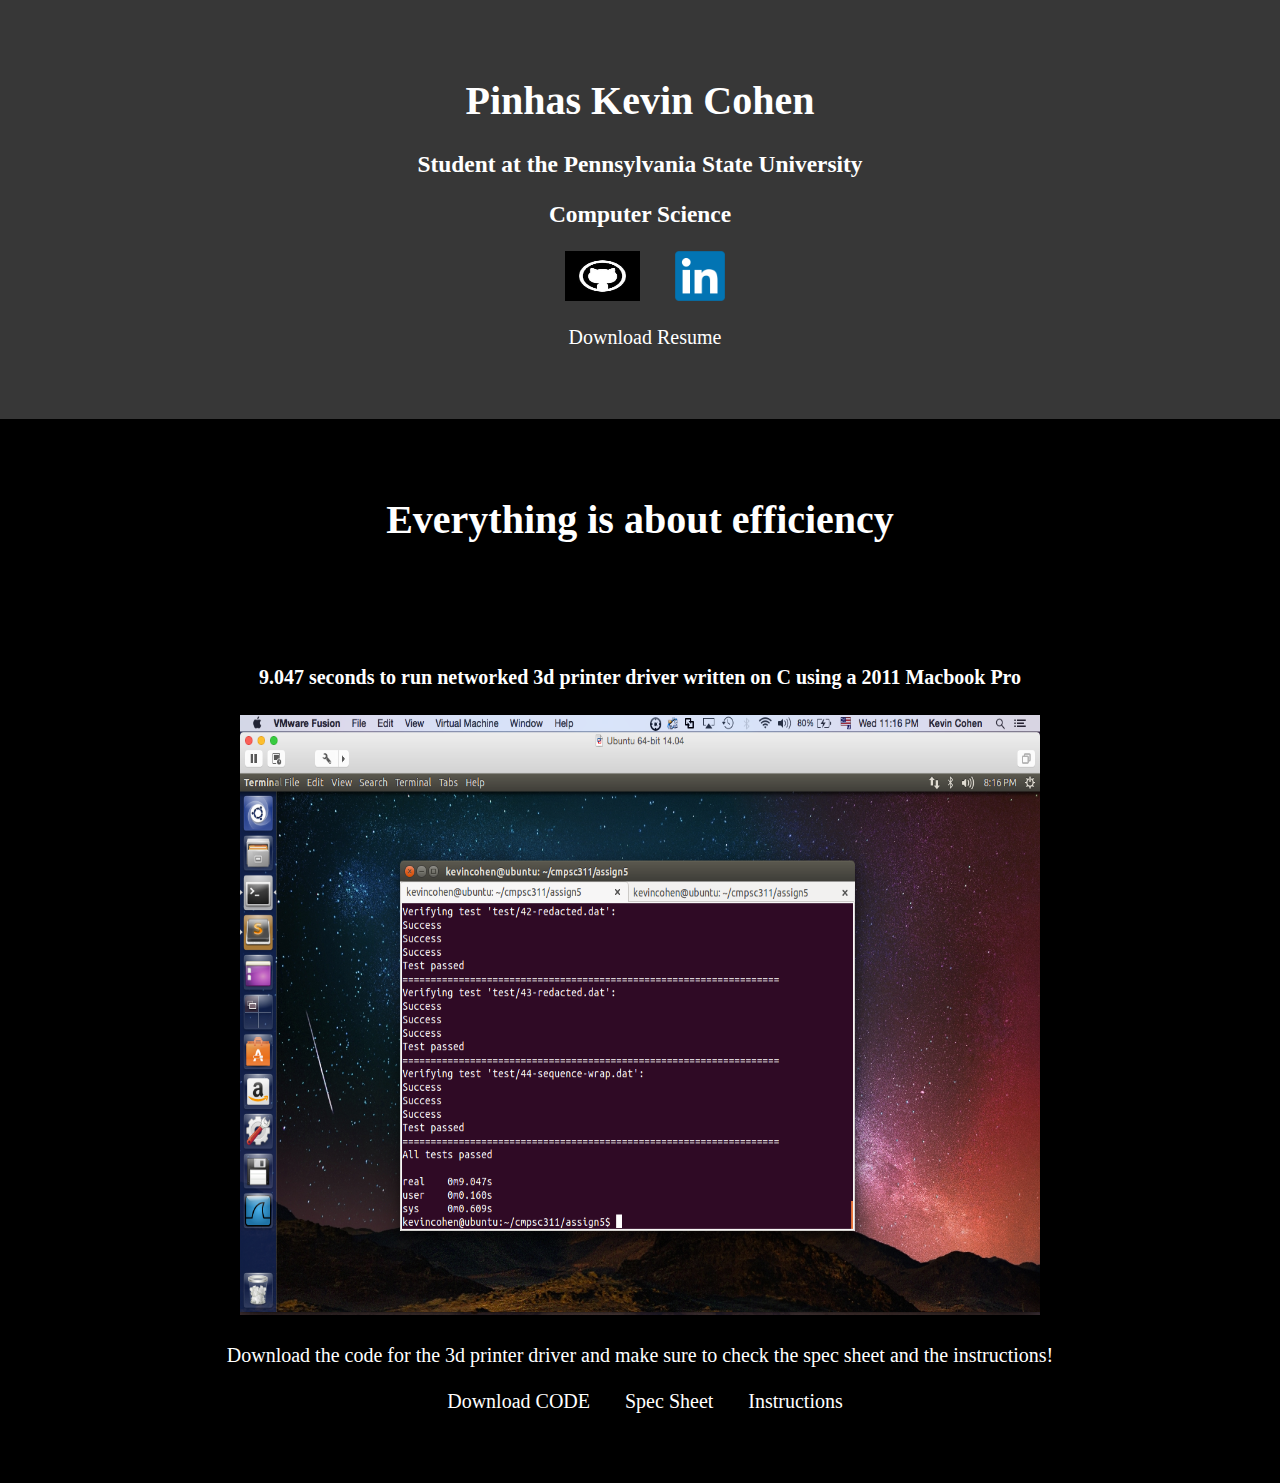
==== index.html @ 4121b900 "Updated Resume" ====
<!DOCTYPE html>
<html>
<!-- Command slash para comments. Links to other documents go in between the head tags -->
	<link href ="style.css" rel ="stylesheet">
<head>
</head>
<body>
	<!-- Group tags together -->
	<div class = "landing">
		<h1>Pinhas Kevin Cohen</h1>
		<h3>Student at the Pennsylvania State University</h3>
		<h3>Computer Science </h3>
		<ul>
			<li><a class = "github" href = "https://github.com/kevinco26" target = "_blank"> <img src = "githubBlack.jpg" style="width:75px;height:50px;" > </a></li>
			<li><a href = "https://www.linkedin.com/in/pkevincohen" target = "_blank"> <img src = "LinkedinLogo.png" style="width:50px;height:50px;" > </a></li>
		</ul>
		<ul>
		
		<li><a class = "resume" href="PinhasKevinResumeAugust.pdf" target = "_blank" Download>Download Resume</a></li>
		
		</ul>

	</div> 


	<div class = "aboutMe">
		<h1>Everything is about efficiency</h1>
		<br>
		<br>
		<br>
		<h4> 9.047 seconds to run networked 3d printer driver written on C using a 2011 Macbook Pro</h4>
		<img src = "timeAnalysis.jpg" style="width:800px;height:600px;" ></img>
		<p>Download the code for the 3d printer driver and make sure to check the spec sheet and the instructions!</p>


		<ul>	
		<li><a class = "resume" href="COHEN-pkc5055-assign5-2.tar.gz" target = "_blank" Download>Download CODE</a></li>
		<li><a class = "resume" href="SpecForCode.pdf" target = "_blank" Download>Spec Sheet</a></li>
		<li><a class = "resume" href="instructions.pdf" target = "_blank" Download>Instructions</a></li>
		</ul>
	</div> 
</body>
</html>
---- style.css ----
body{
	margin:0;
	padding:0;
}

p {
	line-height: 1.5;
	font-size: 20px;
}

.landing {
/*dot -> class*/
	text-align: center;
	font-family: fantasy;
	font-size: 20px;
	background: #373737;
	padding:50px;
	color:white;    
 	
 }
 .aboutMe {
 	text-align: center;
	font-family: times;
	font-size: 20px;
	background:black;
	padding:50px;
	color:white; 

 }
.github {
	text-decoration: none;
}
.resume {
	color:white;
	text-decoration: none;	
}

.resume:hover{
	color:blue;
}

 .aboutMe h2 {
 	text-decoration: underline;
 	font-size:35px;
 	color:black;
 }
 li{
	padding-right: 30px;
	display: inline;
}
 #bio {
 /*	line-height: 1.5;
 	font-size:20px;*/
 }

 .container {
 	width: 80%;
 	margin: 0 auto;
 }

 .picContainer {
 	background: red;
 	height:350px;
 }

 .picContainer p {
 	width: 20%;
 	float:left;
 	color:white;
 	padding:150px;
 }

.picContainer img {
	width:40%;
	float:right;
	
}
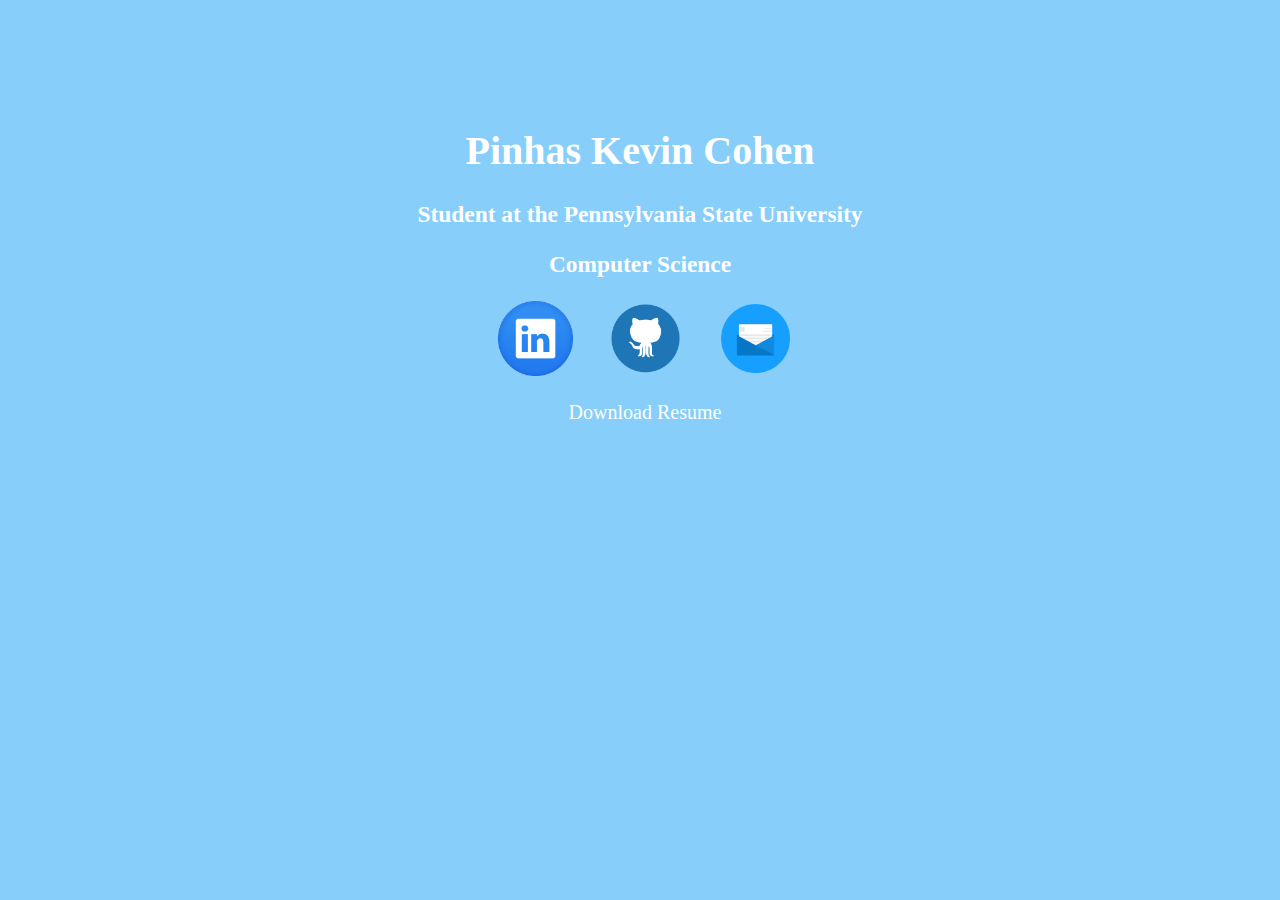
==== commit 695346aa: "Pushing new commit with new changes to the website" ====
--- a/index.html
+++ b/index.html
@@ -4,15 +4,18 @@
 	<link href ="style.css" rel ="stylesheet">
 <head>
 </head>
-<body>
+<body style="background-color:#87CEFA">
 	<!-- Group tags together -->
 	<div class = "landing">
 		<h1>Pinhas Kevin Cohen</h1>
 		<h3>Student at the Pennsylvania State University</h3>
 		<h3>Computer Science </h3>
 		<ul>
-			<li><a class = "github" href = "https://github.com/kevinco26" target = "_blank"> <img src = "githubBlack.jpg" style="width:75px;height:50px;" > </a></li>
-			<li><a href = "https://www.linkedin.com/in/pkevincohen" target = "_blank"> <img src = "LinkedinLogo.png" style="width:50px;height:50px;" > </a></li>
+			<li><a href = "https://www.linkedin.com/in/pkevincohen" target = "_blank"> <img src = "linkedinBlue.jpg" style="width:75px;height:75px;" ></a></li>
+			<li><a class = "github" href = "https://github.com/kevinco26" target = "_blank"> <img src = "github.jpg" style="width:75px;height:75px;" > </a></li>
+			
+
+			<li><a href = "mailto:kevin.cohen26@gmail.com"> <img src = "mail.png" style="width:75px;height:75px;" > </a></li>
 		</ul>
 		<ul>
 		
@@ -22,7 +25,7 @@
 
 	</div> 
 
-
+<!-- 
 	<div class = "aboutMe">
 		<h1>Everything is about efficiency</h1>
 		<br>
@@ -38,6 +41,6 @@
 		<li><a class = "resume" href="SpecForCode.pdf" target = "_blank" Download>Spec Sheet</a></li>
 		<li><a class = "resume" href="instructions.pdf" target = "_blank" Download>Instructions</a></li>
 		</ul>
-	</div> 
+	</div>  -->
 </body>
 </html>--- a/style.css
+++ b/style.css
@@ -13,12 +13,12 @@
 	text-align: center;
 	font-family: fantasy;
 	font-size: 20px;
-	background: #373737;
-	padding:50px;
+	/*background: #63B8FF;*/
+	padding:100px;
 	color:white;    
  	
  }
- .aboutMe {
+ /*.aboutMe {
  	text-align: center;
 	font-family: times;
 	font-size: 20px;
@@ -26,7 +26,7 @@
 	padding:50px;
 	color:white; 
 
- }
+ }*/
 .github {
 	text-decoration: none;
 }
@@ -54,11 +54,11 @@
  }
 
  .container {
- 	width: 80%;
+ 	width: 100%;
  	margin: 0 auto;
  }
 
- .picContainer {
+/* .picContainer {
  	background: red;
  	height:350px;
  }
@@ -76,3 +76,4 @@
 	
 }
 
+*/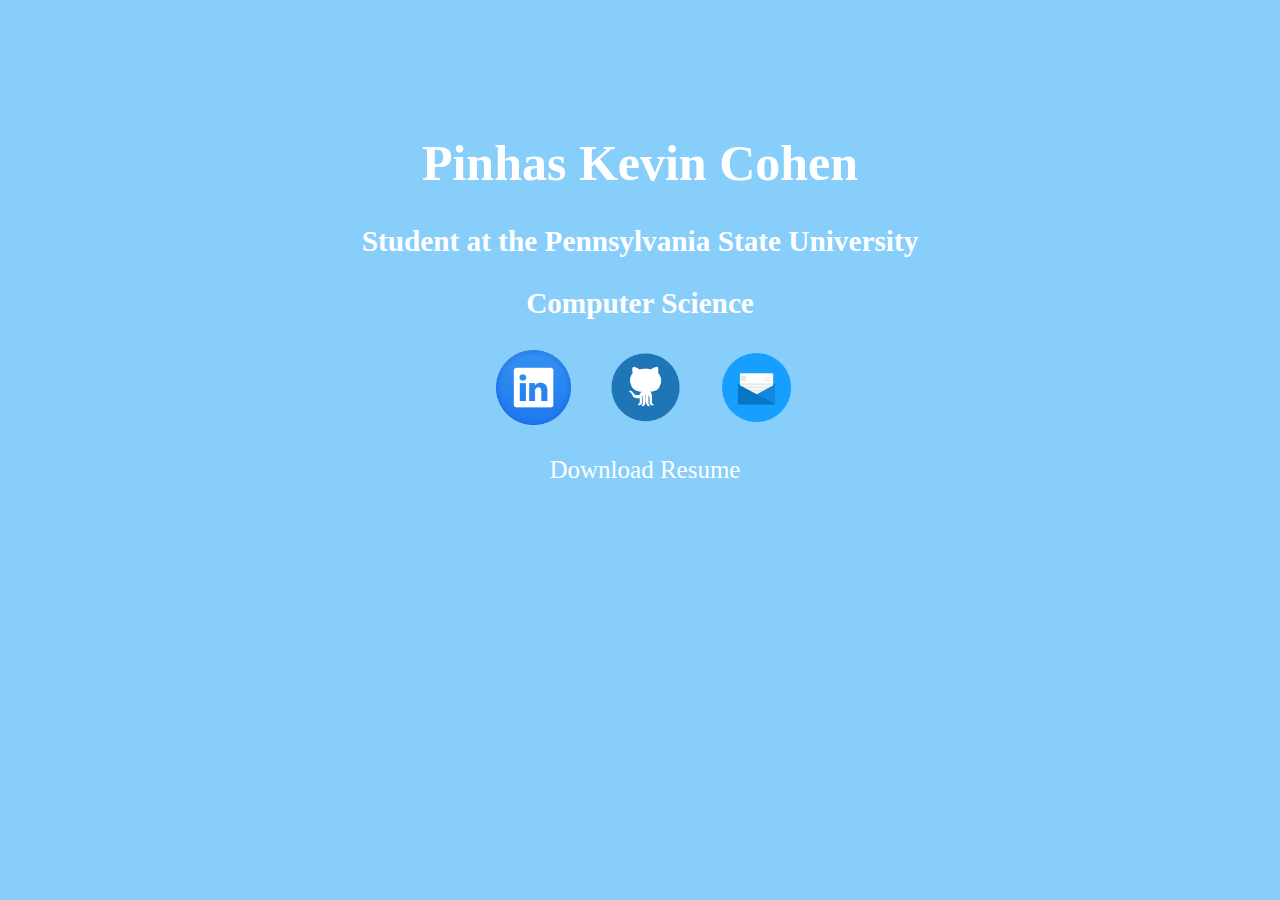
==== commit 1a8f0e62: "modified resume" ====
--- a/index.html
+++ b/index.html
@@ -19,7 +19,7 @@
 		</ul>
 		<ul>
 		
-		<li><a class = "resume" href="PinhasKevinResumeAugust.pdf" target = "_blank" Download>Download Resume</a></li>
+		<li><a class = "resume" href="resumeMarch2016.pdf" target = "_blank" Download>Download Resume</a></li>
 		
 		</ul>
 
--- a/style.css
+++ b/style.css
@@ -1,6 +1,7 @@
 body{
 	margin:0;
 	padding:0;
+
 }
 
 p {
@@ -11,8 +12,8 @@
 .landing {
 /*dot -> class*/
 	text-align: center;
-	font-family: fantasy;
-	font-size: 20px;
+	font-family: 'Copperplate';
+	font-size: 25px;
 	/*background: #63B8FF;*/
 	padding:100px;
 	color:white;    
@@ -76,4 +77,4 @@
 	
 }
 
-*/+*/
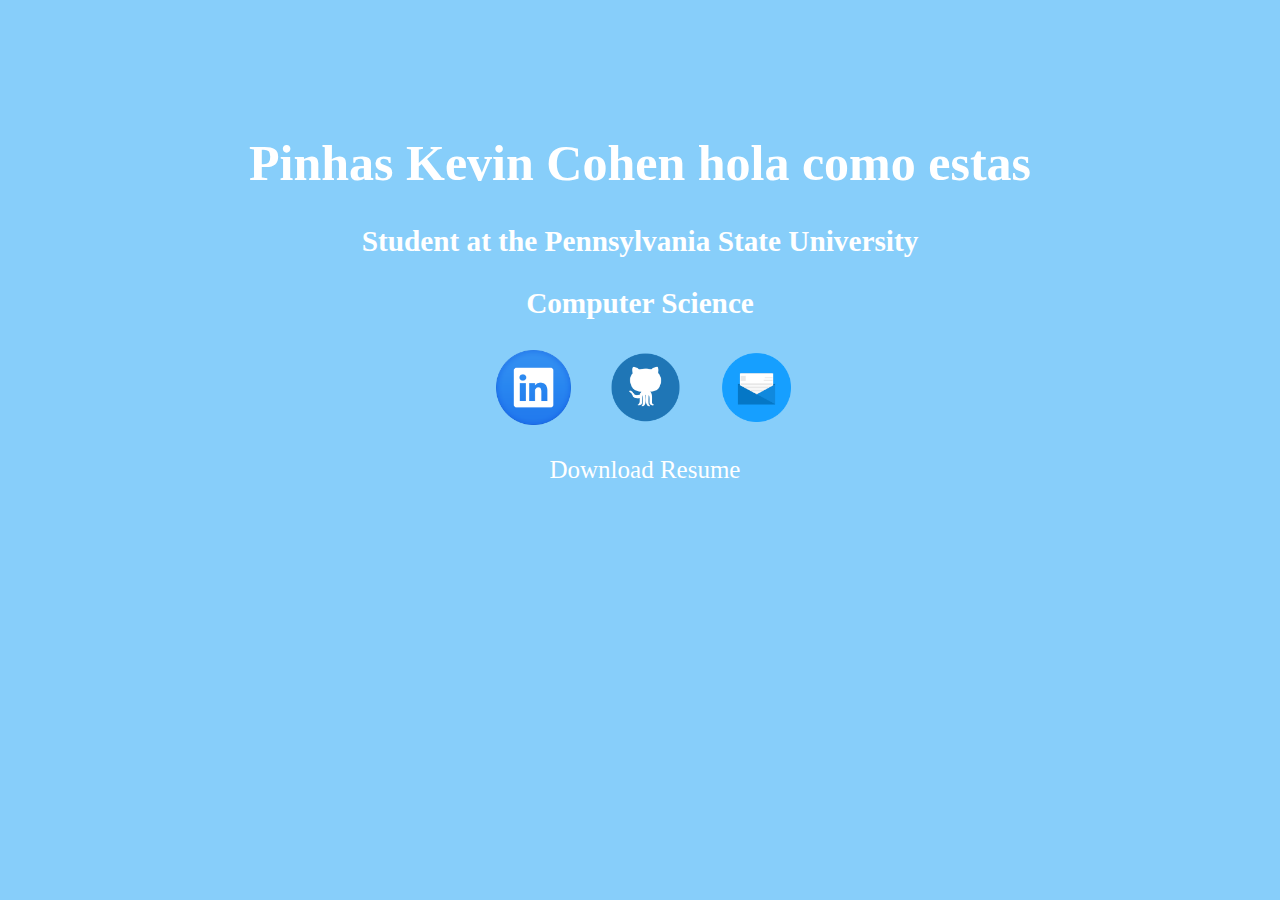
==== commit a1e50ef9: "prueba con gerardo y carlos" ====
--- a/index.html
+++ b/index.html
@@ -7,7 +7,7 @@
 <body style="background-color:#87CEFA">
 	<!-- Group tags together -->
 	<div class = "landing">
-		<h1>Pinhas Kevin Cohen</h1>
+		<h1>Pinhas Kevin Cohen hola como estas</h1>
 		<h3>Student at the Pennsylvania State University</h3>
 		<h3>Computer Science </h3>
 		<ul>
@@ -24,7 +24,6 @@
 		</ul>
 
 	</div> 
-
 <!-- 
 	<div class = "aboutMe">
 		<h1>Everything is about efficiency</h1>
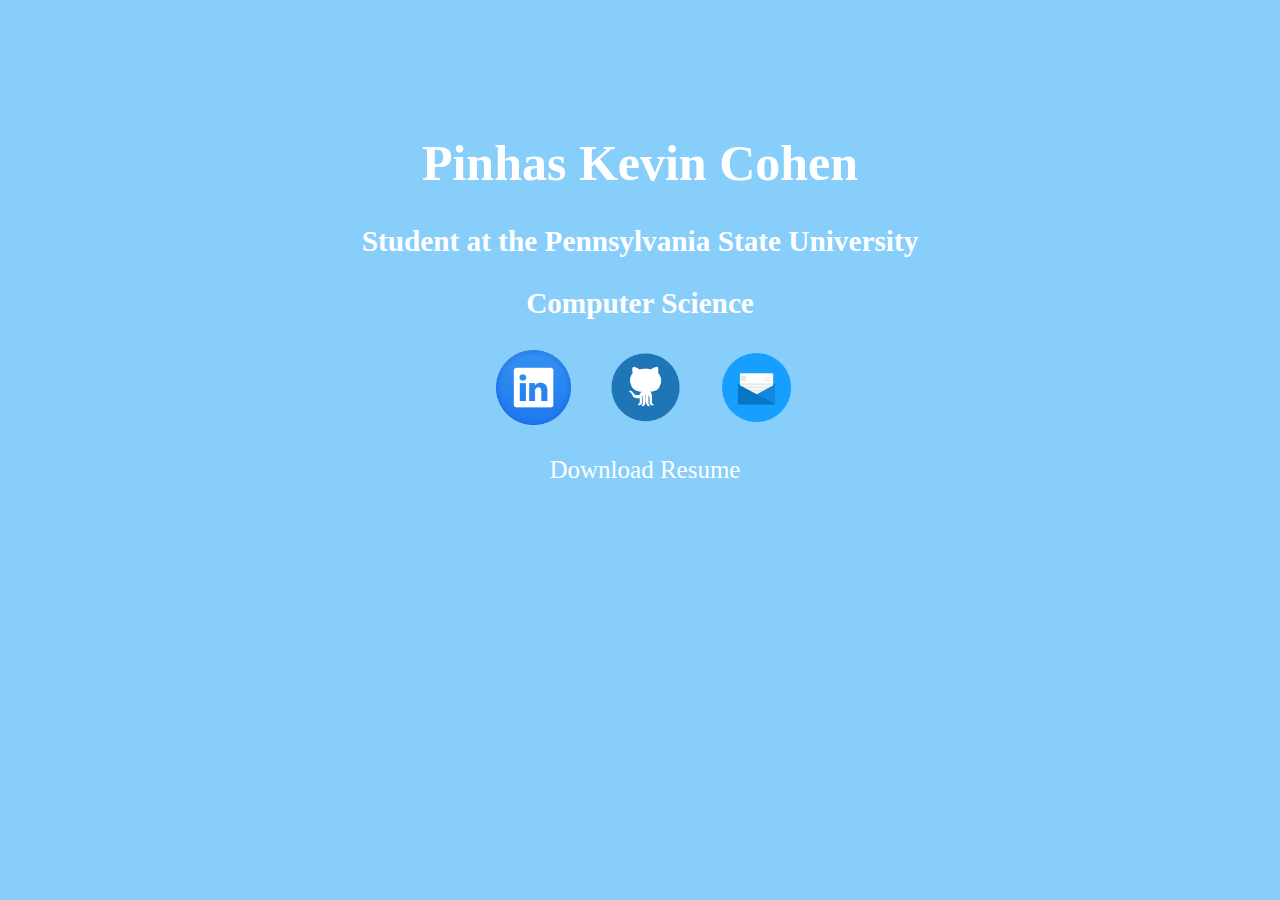
==== commit 05f02a0f: "borrar la prueba" ====
--- a/index.html
+++ b/index.html
@@ -7,7 +7,7 @@
 <body style="background-color:#87CEFA">
 	<!-- Group tags together -->
 	<div class = "landing">
-		<h1>Pinhas Kevin Cohen hola como estas</h1>
+		<h1>Pinhas Kevin Cohen</h1>
 		<h3>Student at the Pennsylvania State University</h3>
 		<h3>Computer Science </h3>
 		<ul>
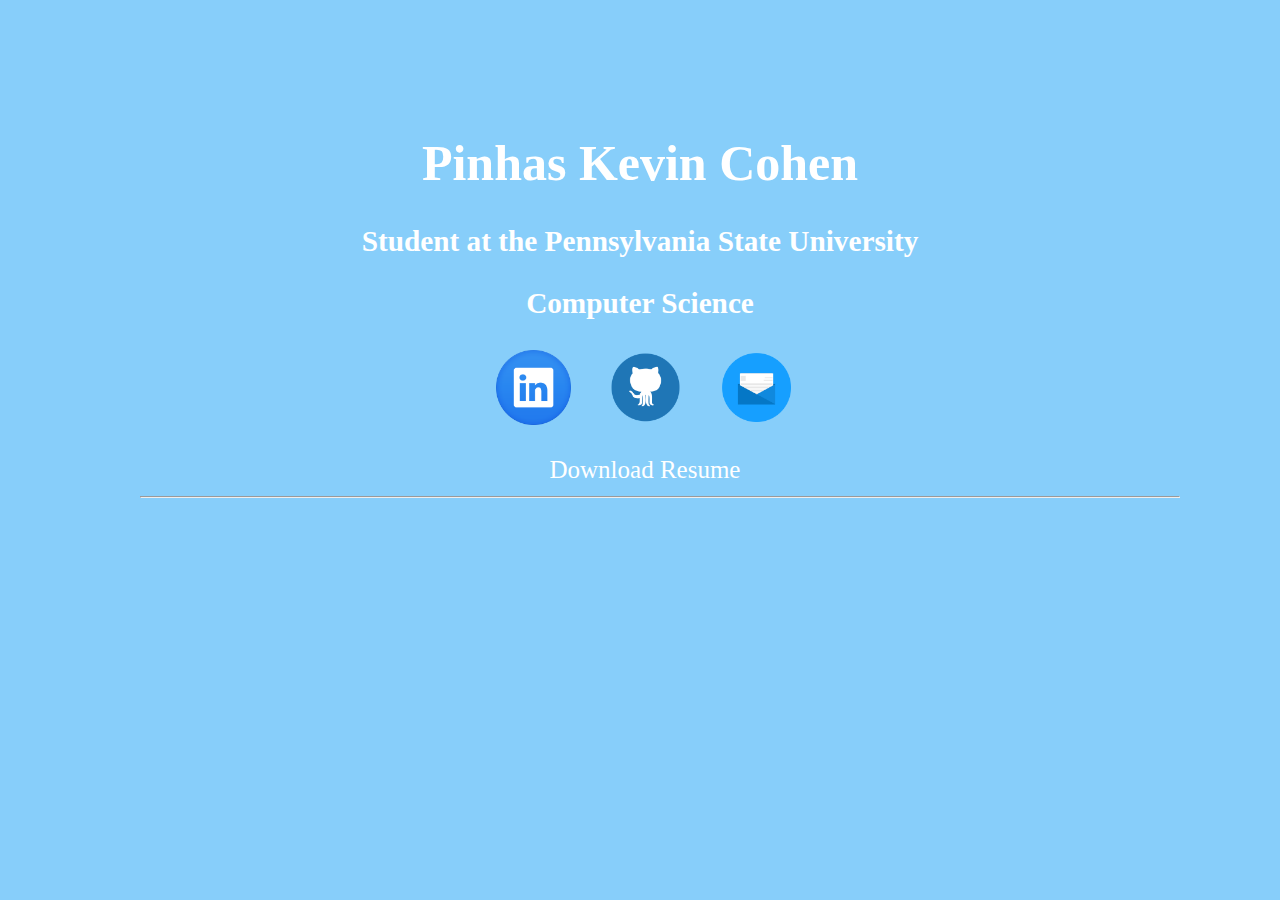
==== commit af5f98b2: "Changed resume" ====
--- a/index.html
+++ b/index.html
@@ -1,11 +1,10 @@
 <!DOCTYPE html>
 <html>
-<!-- Command slash para comments. Links to other documents go in between the head tags -->
 	<link href ="style.css" rel ="stylesheet">
 <head>
 </head>
 <body style="background-color:#87CEFA">
-	<!-- Group tags together -->
+	
 	<div class = "landing">
 		<h1>Pinhas Kevin Cohen</h1>
 		<h3>Student at the Pennsylvania State University</h3>
@@ -19,27 +18,13 @@
 		</ul>
 		<ul>
 		
-		<li><a class = "resume" href="resumeMarch2016.pdf" target = "_blank" Download>Download Resume</a></li>
+		<li><a class = "resume" href="resumeJune2016.pdf" target = "_blank" Download>Download Resume</a></li>
+		<br>
+		<hr>
 		
 		</ul>
 
 	</div> 
-<!-- 
-	<div class = "aboutMe">
-		<h1>Everything is about efficiency</h1>
-		<br>
-		<br>
-		<br>
-		<h4> 9.047 seconds to run networked 3d printer driver written on C using a 2011 Macbook Pro</h4>
-		<img src = "timeAnalysis.jpg" style="width:800px;height:600px;" ></img>
-		<p>Download the code for the 3d printer driver and make sure to check the spec sheet and the instructions!</p>
-
-
-		<ul>	
-		<li><a class = "resume" href="COHEN-pkc5055-assign5-2.tar.gz" target = "_blank" Download>Download CODE</a></li>
-		<li><a class = "resume" href="SpecForCode.pdf" target = "_blank" Download>Spec Sheet</a></li>
-		<li><a class = "resume" href="instructions.pdf" target = "_blank" Download>Instructions</a></li>
-		</ul>
-	</div>  -->
+	<!-- BASIC WEBPAGE... probably add some more exciting stuff later with bootstrap. -->
 </body>
-</html>+</html>
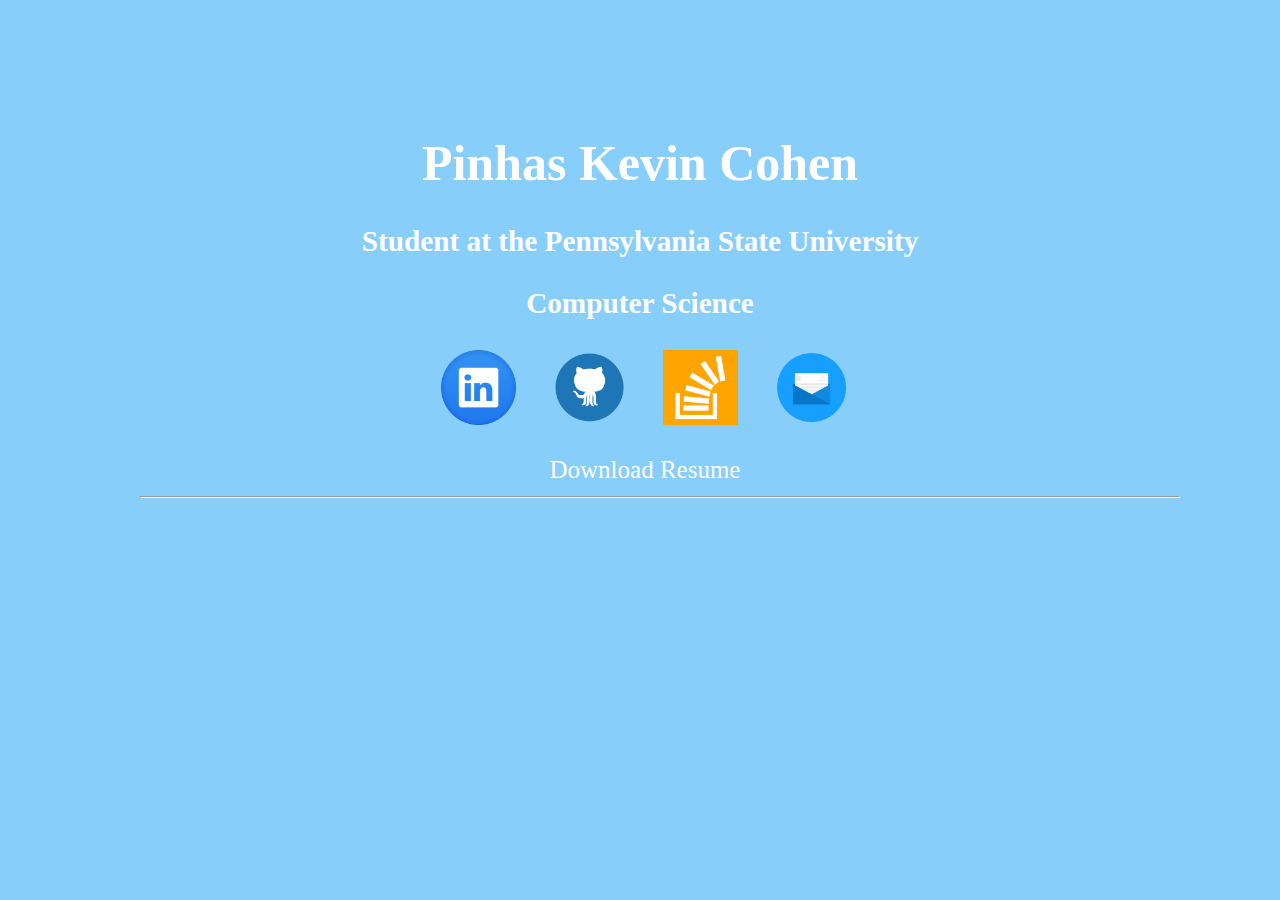
==== commit ef0ccb08: "Updated resume, added stackoverflow image" ====
--- a/index.html
+++ b/index.html
@@ -12,8 +12,7 @@
 		<ul>
 			<li><a href = "https://www.linkedin.com/in/pkevincohen" target = "_blank"> <img src = "linkedinBlue.jpg" style="width:75px;height:75px;" ></a></li>
 			<li><a class = "github" href = "https://github.com/kevinco26" target = "_blank"> <img src = "github.jpg" style="width:75px;height:75px;" > </a></li>
-			
-
+			<li><a href = "http://stackoverflow.com/users/4481287/kevin-cohen?tab=profile"> <img src = "stackoverflow.png" style="width:75px;height:75px;" ></a></li>
 			<li><a href = "mailto:kevin.cohen26@gmail.com"> <img src = "mail.png" style="width:75px;height:75px;" > </a></li>
 		</ul>
 		<ul>
